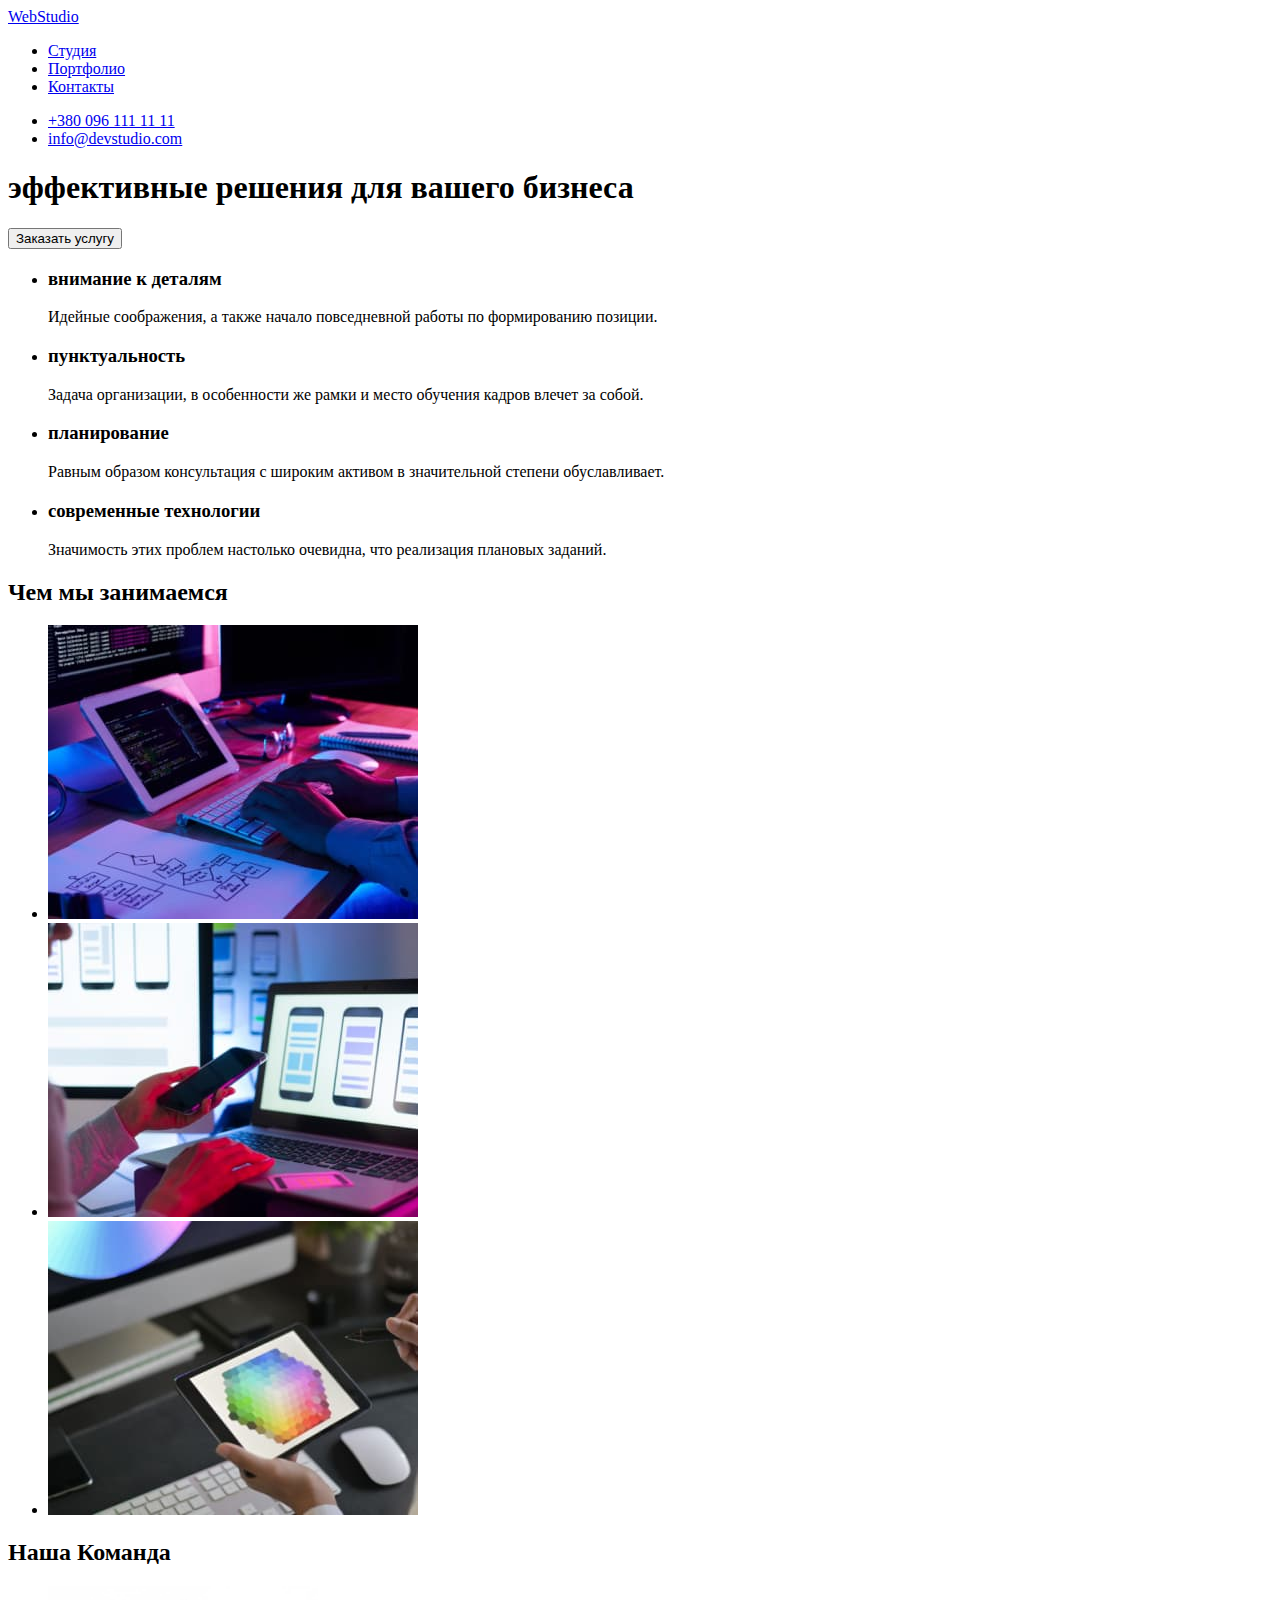
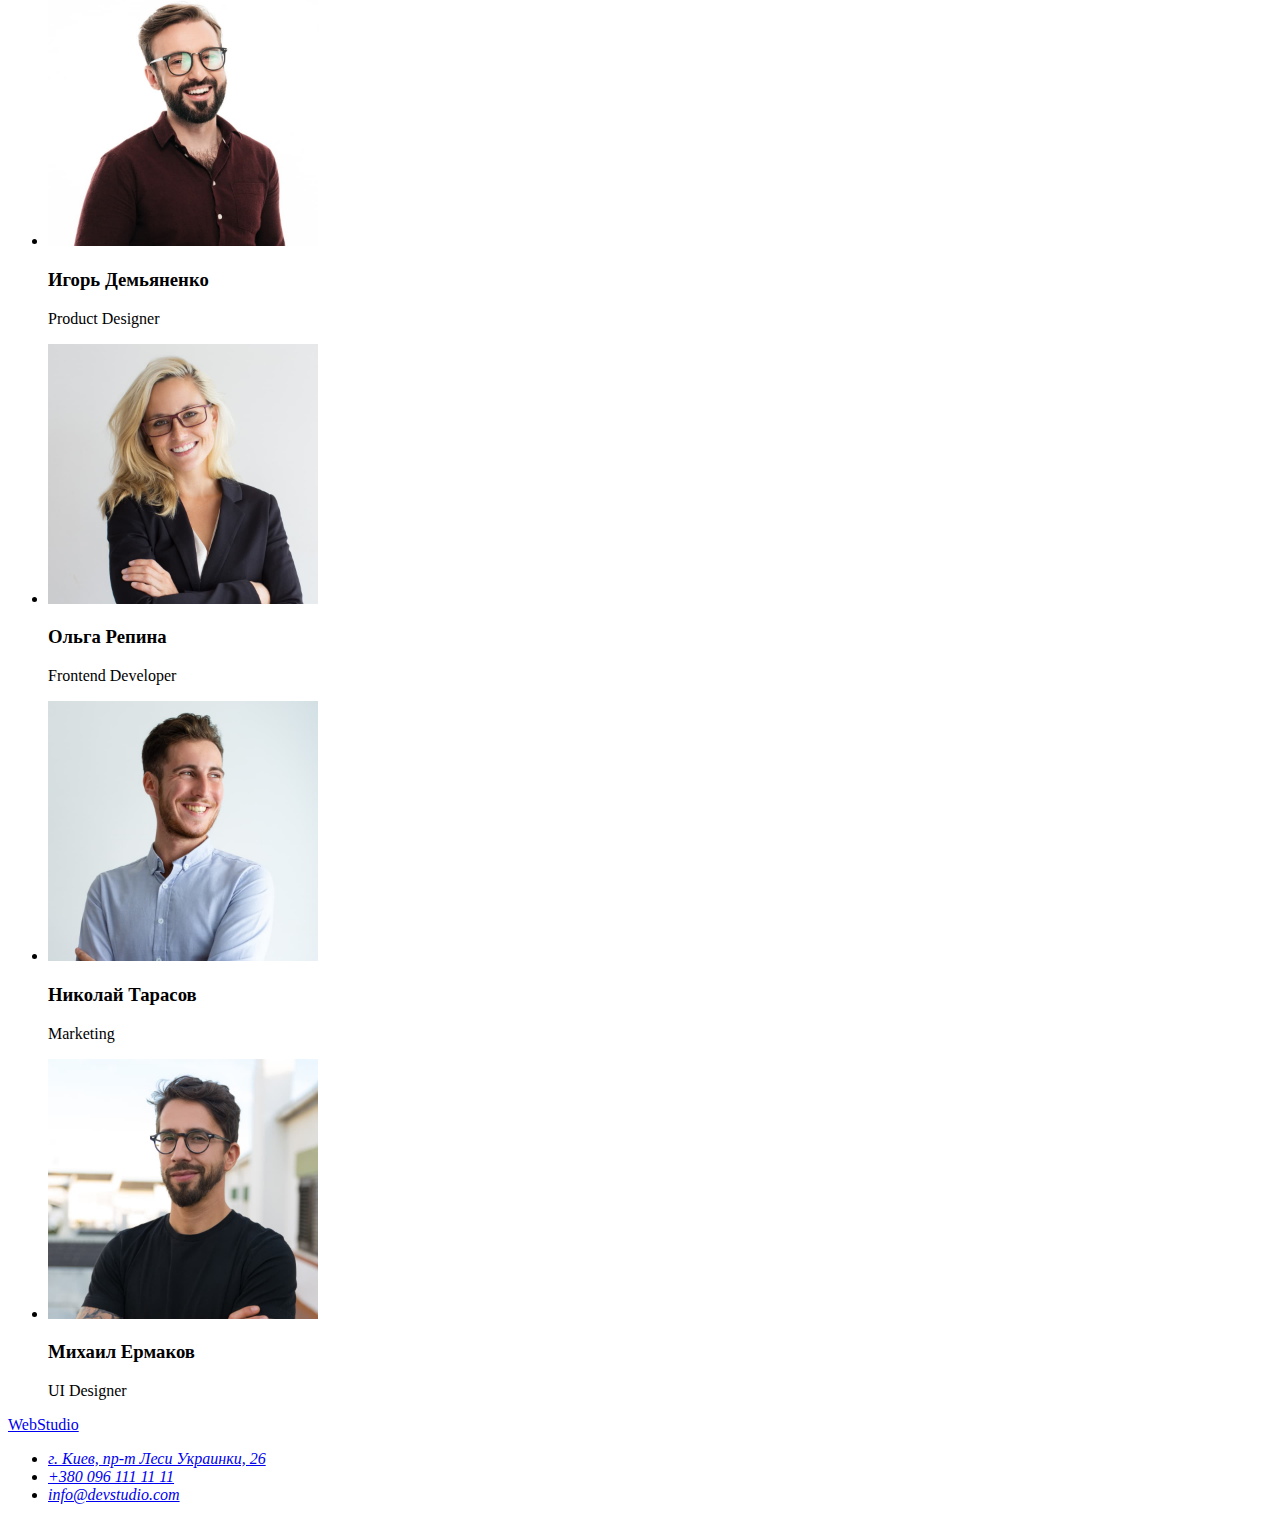
==== index.html @ de88833c "without css" ====
<!DOCTYPE html>
<html lang="en">
<head>
  <meta charset="UTF-8">
  <meta http-equiv="X-UA-Compatible" content="IE=edge">
  <meta name="viewport" content="width=device-width, initial-scale=1.0">
  <title>Студія</title>
</head>
<body>
  <header>
    <!--logo-->
    <nav>
    <a href="/">WebStudio</a>
      <ul>
        <li><a href="/">Студия</a></li>
        <li><a href="portfolio.html">Портфолио</a></li>
        <li><a href="/">Контакты</a></li>
      </ul>
    </nav>
    <!--telephone mail sec.-->
    <ul>
      <li>
        <a href="tel:+3800961111111">+380 096 111 11 11</a>
      </li>
      <li>
        <a href="mailto:info@devstudio.com">info@devstudio.com</a>
      </li>
    </ul>
  </header>
  <main>
    <!--big sec.-->
    <section>
      <h1>эффективные решения для вашего бизнеса</h1>
      <button type="button">Заказать услугу</button>
    </section>
    <!--articles about comp.-->
    <section>
      <ul>
        <li>
          <h3>внимание к деталям</h3>
          <p>Идейные соображения, а также начало повседневной работы по формированию позиции.</p>
        </li>
        <li>
          <h3>пунктуальность</h3>
          <p>Задача организации, в особенности же рамки и место обучения кадров влечет за собой.</p>
        </li>
        <li>
          <h3>планирование</h3>
          <p>Равным образом консультация с широким активом в значительной степени обуславливает.</p>
        </li>
        <li>
          <h3>современные технологии</h3>
          <p>Значимость этих проблем настолько очевидна, что реализация плановых заданий.</p>
        </li>
      </ul>
    </section>
    <!--images-->
    <section>
      <h2>Чем мы занимаемся</h2>
      <ul>
        <li><img src="images/box1.jpg" alt="Рабочее место" width="370px" height="294px"></li>
        <li><img src="images/box2.jpg" alt="Работа над дизайном" width="370px" height="294px"></li>
        <li><img src="images/box3.jpg" alt="Выбор цвета" width="370px" height="294px"></li>
      </ul>
    </section>
    <!--comand sec.-->
    <section>
      <h2>Наша Команда</h2>
      <ul>
        <li>
          <img src="images/img1.jpg" alt="Игорь Демьяненко" width="270px" height="260">
          <h3>Игорь Демьяненко</h3>
          <p>Product Designer</p>
        </li>
        <li>
          <img src="images/img2.jpg" alt="Ольга Репина" width="270px" height="260">
          <h3>Ольга Репина</h3>
          <p>Frontend Developer</p>
        </li>
        <li>
        <img src="images/img3.jpg" alt="Николай Тарасов" width="270px" height="260">
        <h3>Николай Тарасов</h3>
        <p>Marketing</p>
        </li>
        <li>
          <img src="images/img4.jpg" alt="Михаил Ермаков" width="270px" height="260">
          <h3>Михаил Ермаков</h3>
          <p>UI Designer</p>
        </li>
      </ul>
    </section>
  </main>
  <footer>
    <a href="/">WebStudio</a>
    <address>
    <ul>
      <li>
        <a href="https://www.google.com/maps/search/%D0%BC%D1%96%D1%81%D1%82%D0%BE+%D0%BA%D0%B8%D1%97%D0%B2+%D0%BF%D1%80%D0%BE%D1%81%D0%BF%D0%B5%D0%BA%D1%82+%D0%BB%D0%B5%D1%81%D1%96+%D1%83%D0%BA%D1%80%D0%B0%D1%97%D0%BD%D0%BA%D0%B8+%D0%B1%D1%83%D0%B4%D0%B8%D0%BD%D0%BE%D0%BA+26/@50.4267002,30.536354,17z/data=!3m1!4b1">г. Киев, пр-т Леси Украинки, 26</a>
      </li>
      <li>
        <a href="tel:+3800961111111">+380 096 111 11 11</a>
      </li>
      <li>
        <a href="mailto:info@devstudio.com">info@devstudio.com</a>
      </li>
    </ul>
    </address>
  </footer>
</body>
</html>
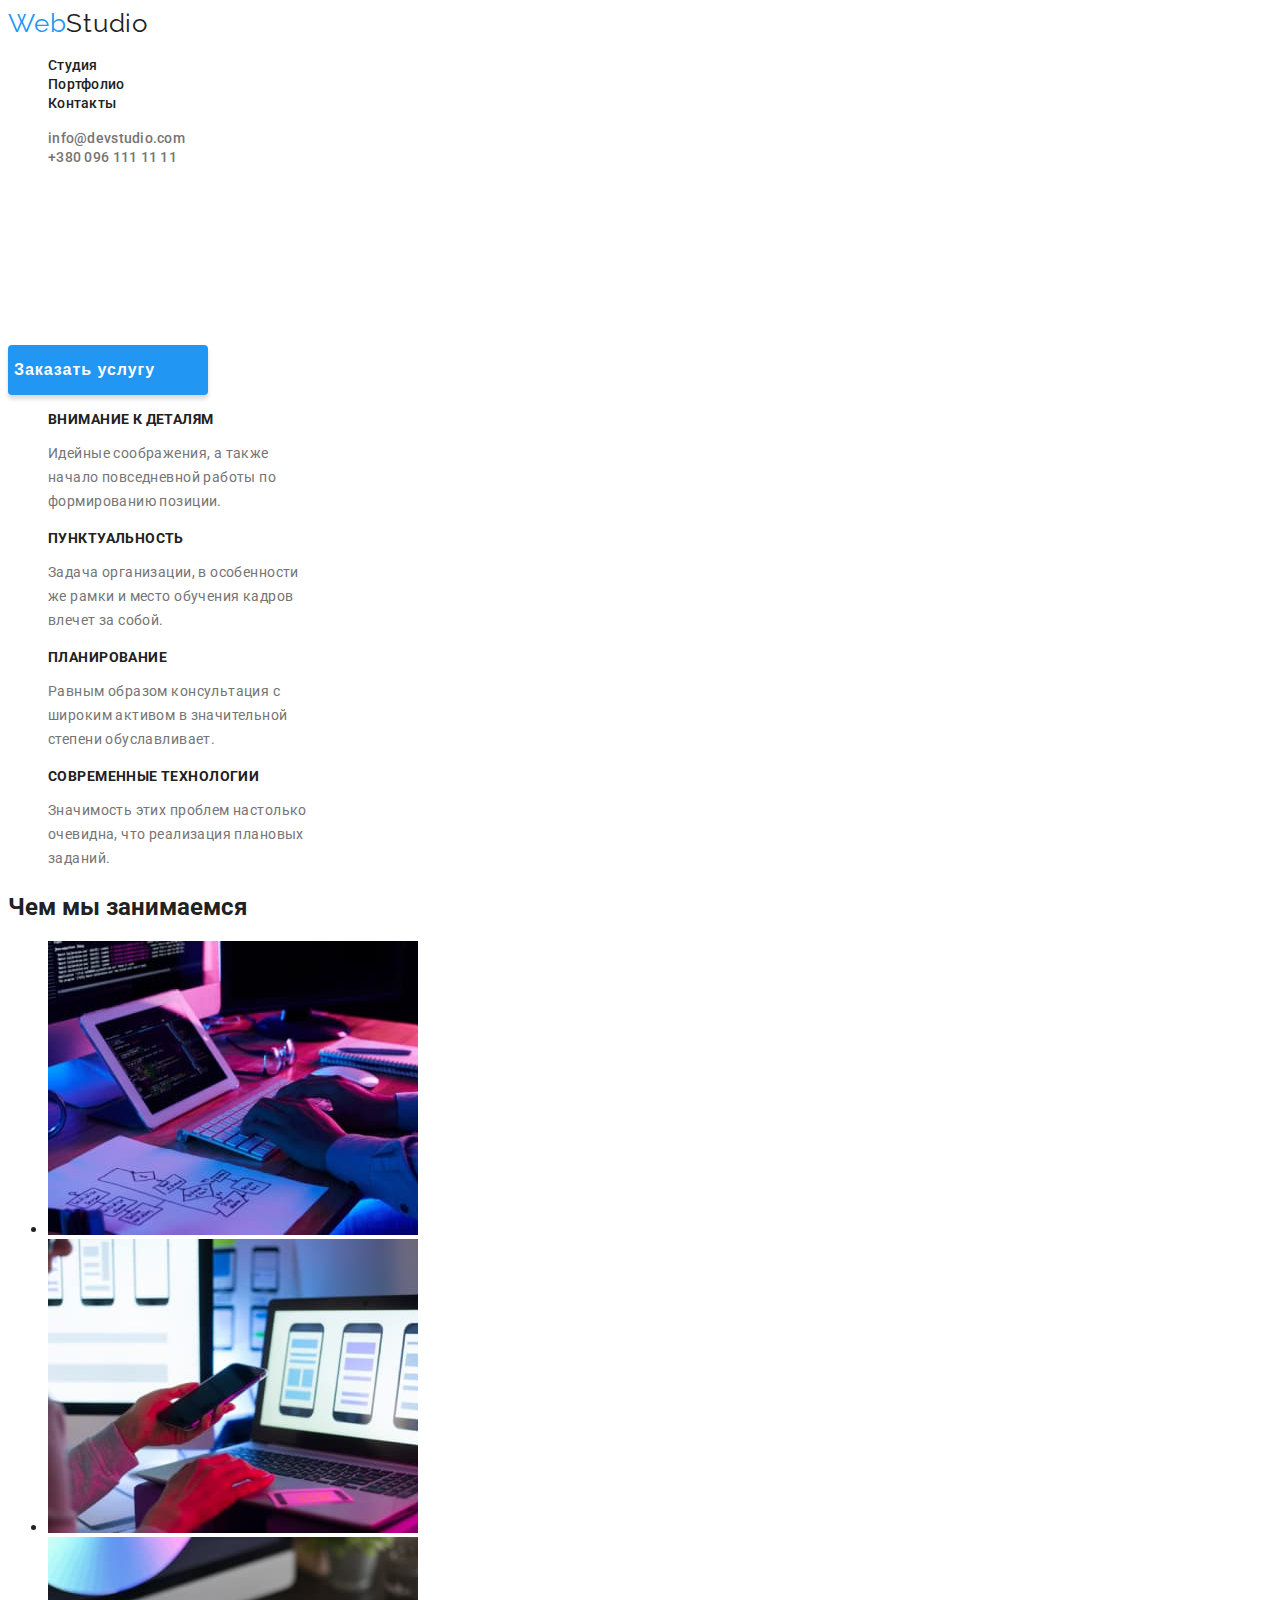
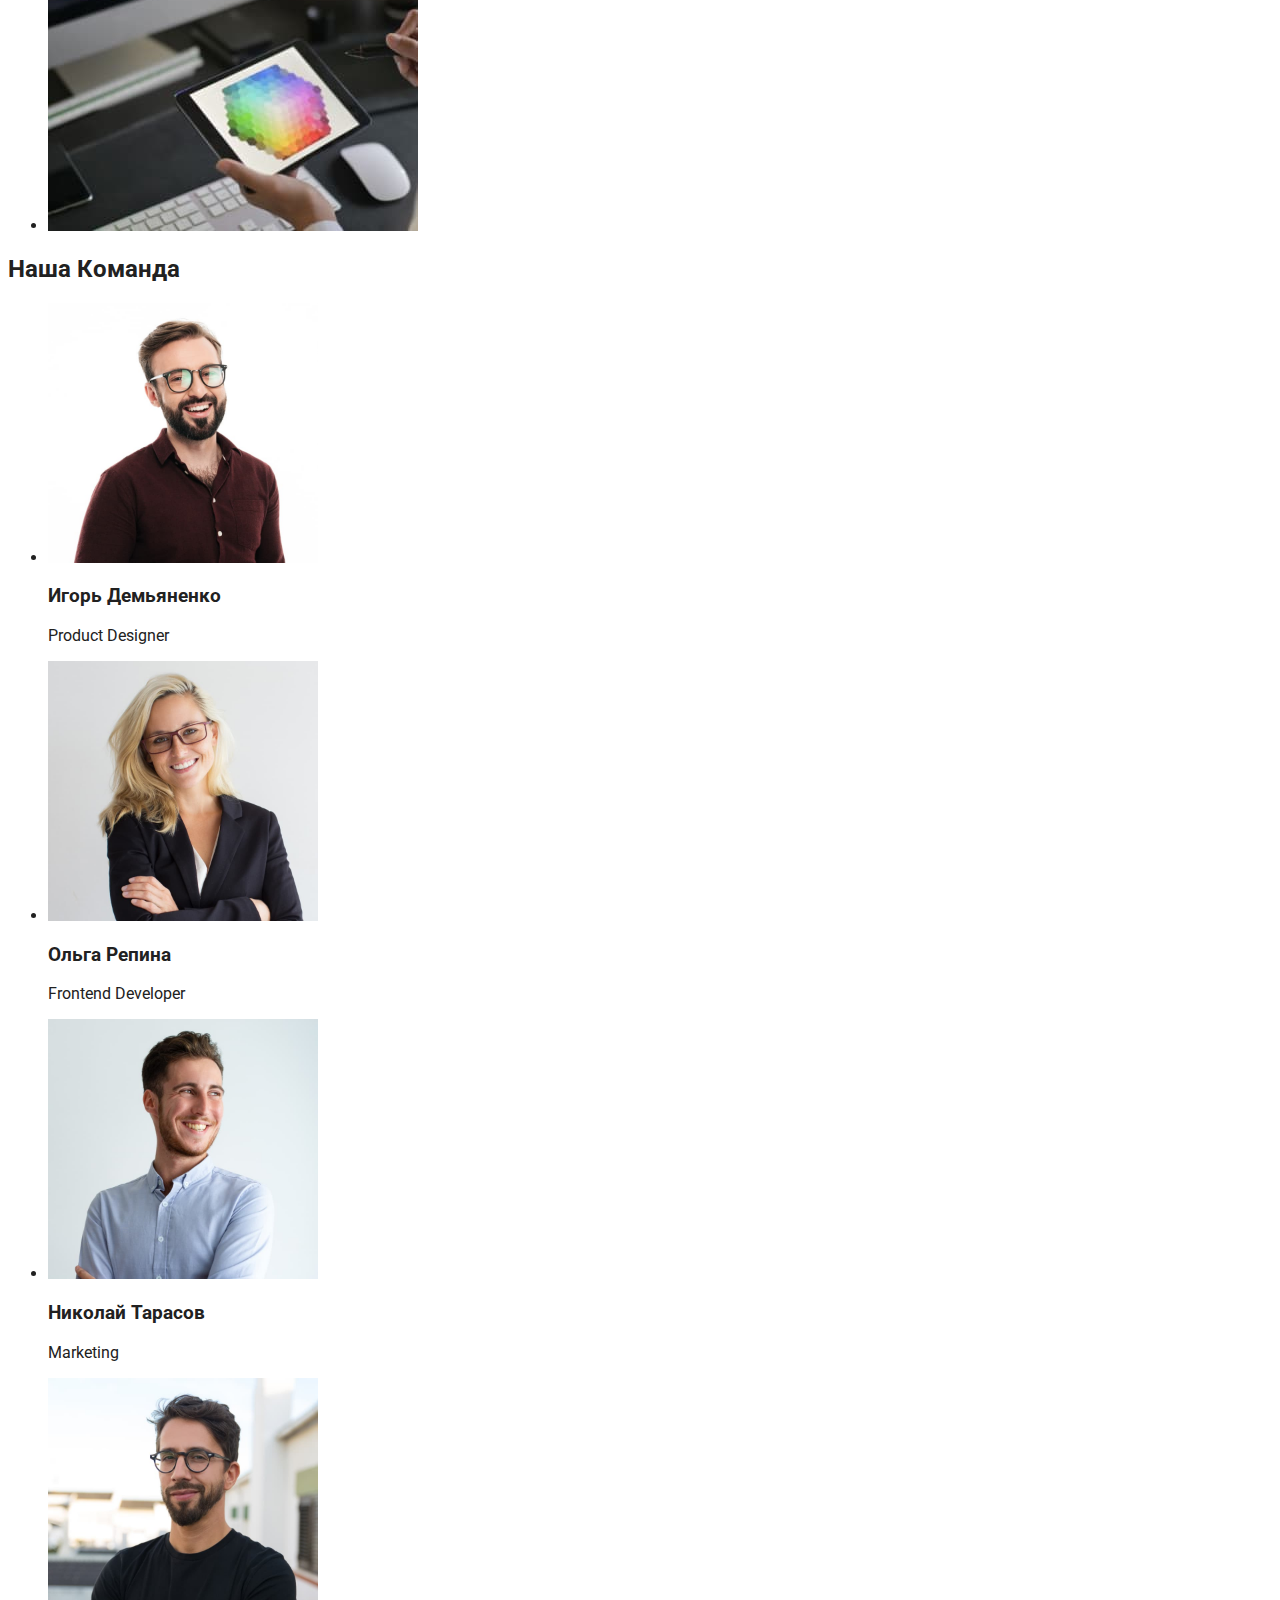
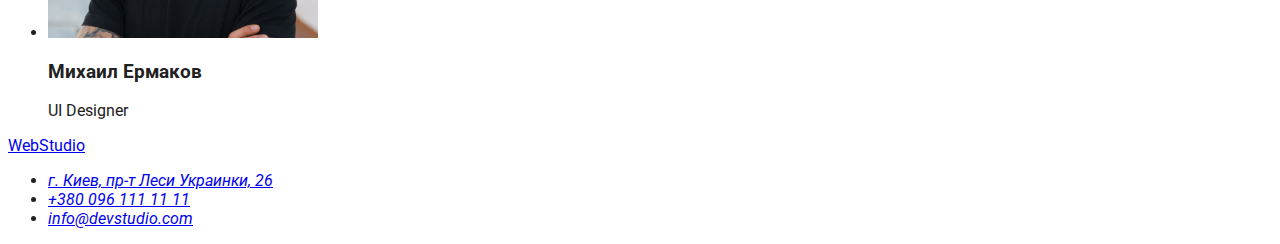
==== commit be76d4a6: "75%" ====
--- a/index.html
+++ b/index.html
@@ -5,37 +5,39 @@
   <meta http-equiv="X-UA-Compatible" content="IE=edge">
   <meta name="viewport" content="width=device-width, initial-scale=1.0">
   <title>Студія</title>
+  <link rel="stylesheet" href="css/styles.css">
+  <link href="https://fonts.googleapis.com/css2?family=Raleway:wght@700&family=Roboto:wght@400;500;700;900&display=swap" rel="stylesheet">
 </head>
 <body>
   <header>
     <!--logo-->
     <nav>
-    <a href="/">WebStudio</a>
-      <ul>
+    <a href="/" class="logo"><span class="blue">Web</span><span class="logo">Studio</span></a>
+      <ul class="dot-hide navigation">
         <li><a href="/">Студия</a></li>
         <li><a href="portfolio.html">Портфолио</a></li>
         <li><a href="/">Контакты</a></li>
       </ul>
     </nav>
     <!--telephone mail sec.-->
-    <ul>
+    <ul class="dot-hide navigation graylink">
+      <li>
+        <a href="mailto:info@devstudio.com">info@devstudio.com</a>
+      </li>
       <li>
         <a href="tel:+3800961111111">+380 096 111 11 11</a>
-      </li>
-      <li>
-        <a href="mailto:info@devstudio.com">info@devstudio.com</a>
       </li>
     </ul>
   </header>
   <main>
     <!--big sec.-->
     <section>
-      <h1>эффективные решения для вашего бизнеса</h1>
-      <button type="button">Заказать услугу</button>
+      <h1 class="main-statement white">эффективные решения для вашего бизнеса</h1>
+      <button type="button" class="button">Заказать услугу</button>
     </section>
     <!--articles about comp.-->
     <section>
-      <ul>
+      <ul class="dot-hide articles-header articles-paragraph">
         <li>
           <h3>внимание к деталям</h3>
           <p>Идейные соображения, а также начало повседневной работы по формированию позиции.</p>
--- a/css/styles.css
+++ b/css/styles.css
@@ -0,0 +1,101 @@
+body { 
+    font-family: 'Roboto', sans-serif;
+    color: #212121;
+}
+
+:root{
+    --brand-color-black: #212121;
+    --brand-color-blue: #2196F3;
+    --brand-color-gray: #757575;
+    --brand-color-white: #ffffff;
+
+}
+.logo {
+    font-family: 'Raleway';
+    font-size: 26px;
+    line-height: 31px;
+    letter-spacing: 0.03em;
+    text-decoration: none;
+    color: var(--brand-color-black);
+}
+
+.dot-hide > li {
+    list-style-type: none; 
+}
+
+.navigation a {
+    font-weight: 500;
+    font-size: 14px;
+    line-height: 16px;
+    letter-spacing: 0.02em;
+    text-decoration: none;
+    color: var(--brand-color-black);
+}
+
+.navigation a:hover,
+.navigation a:focus {
+color: var(--brand-color-blue);
+}
+
+.main-statement{
+    width: 696px;
+    height: 120px;
+    font-weight: 900;
+    font-size: 44px;
+    line-height: 60px;
+    text-align: center;
+    letter-spacing: 0.06em;
+    text-transform: uppercase;
+}
+
+.button{
+    width: 200px;
+    height: 50px;
+    left: 700px;
+    top: 430px;
+    font-weight: 700;
+    font-size: 16px;
+    line-height: 30px;
+    display: flex;
+    align-items: center;
+    text-align: center;
+    letter-spacing: 0.06em;
+    background: #2196F3;
+    color: var(--brand-color-white);
+    box-shadow: 0px 4px 4px rgba(0, 0, 0, 0.15);
+    border-radius: 4px;
+    border: 0px;
+}
+
+.articles-header h3{
+    width: 270px;
+    height: 16px;
+    font-weight: 700;
+    font-size: 14px;
+    line-height: 16px;
+    letter-spacing: 0.03em;
+    text-transform: uppercase;
+}
+
+.articles-paragraph p{
+    width: 270px;
+    height: 75px;
+    font-weight: 400;
+    font-size: 14px;
+    line-height: 24px;
+    letter-spacing: 0.03em;
+    color: var(--brand-color-gray);
+}
+
+.blue,
+.bluelink a{
+    color: var(--brand-color-blue);
+}
+.gray,
+.graylink a{
+    color: var(--brand-color-gray);
+}
+.white,
+.whitelink a{
+    color: var(--brand-color-white);
+}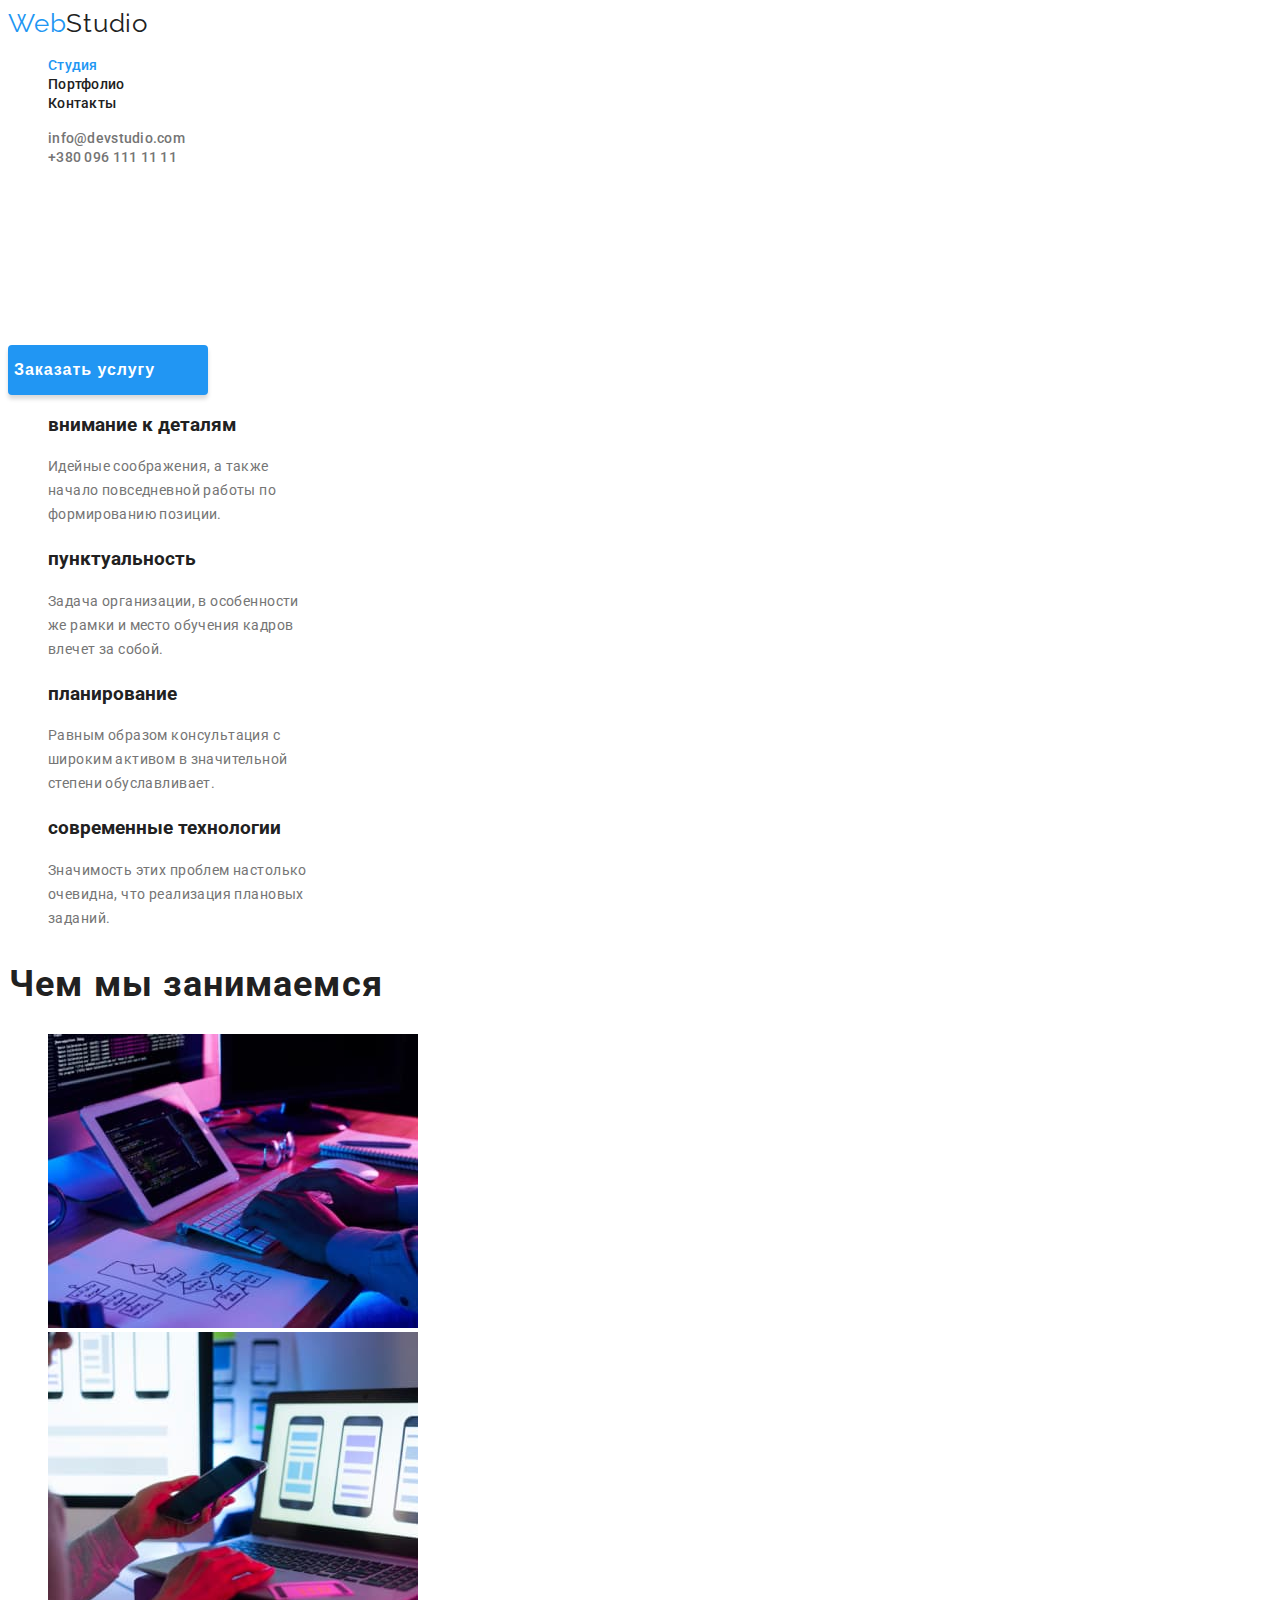
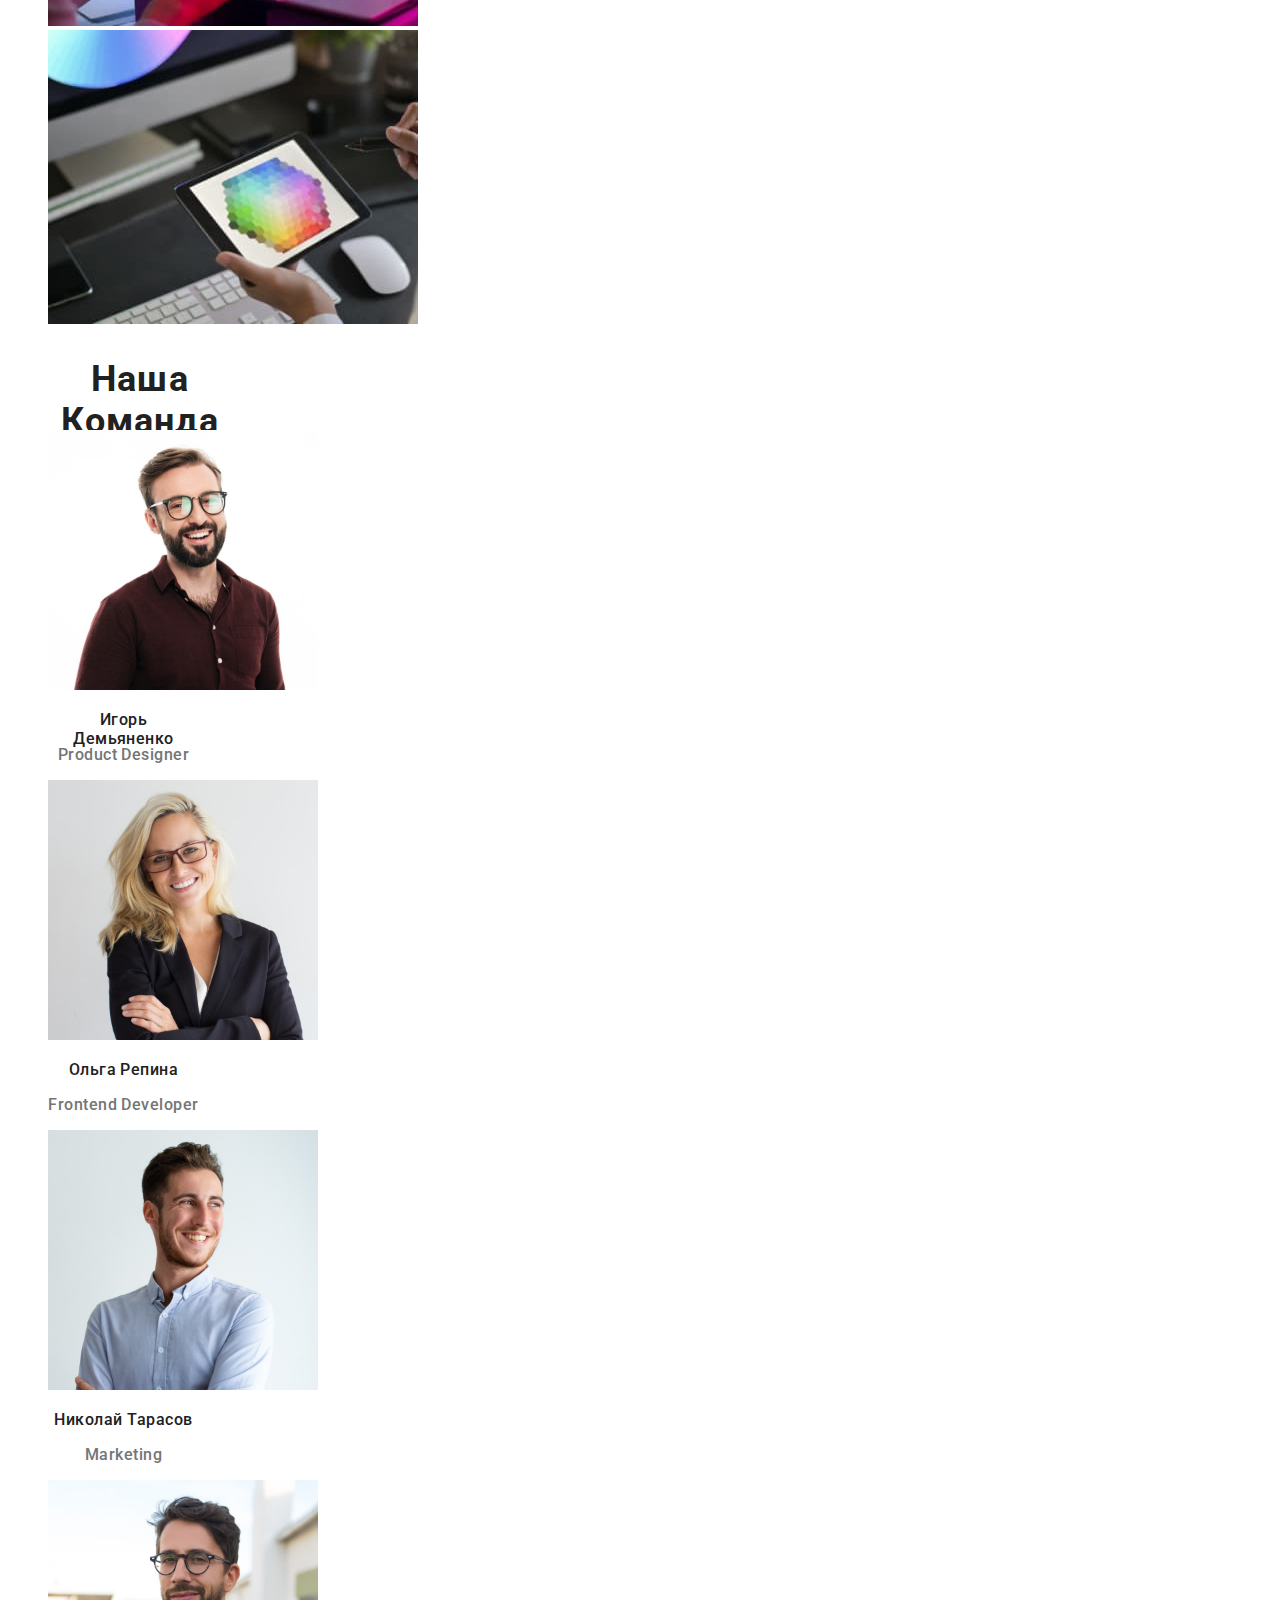
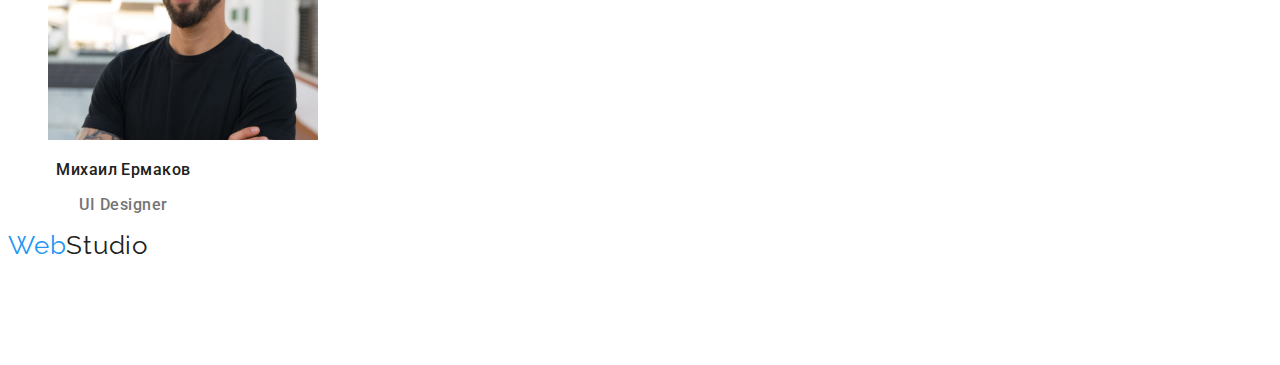
==== commit 7339e755: "." ====
--- a/index.html
+++ b/index.html
@@ -13,19 +13,19 @@
     <!--logo-->
     <nav>
     <a href="/" class="logo"><span class="blue">Web</span><span class="logo">Studio</span></a>
-      <ul class="dot-hide navigation">
-        <li><a href="/">Студия</a></li>
-        <li><a href="portfolio.html">Портфолио</a></li>
-        <li><a href="/">Контакты</a></li>
+      <ul class="dot-hide">
+        <li><a href="/" class="navigation blue">Студия</a></li>
+        <li><a href="portfolio.html" class="navigation">Портфолио</a></li>
+        <li><a href="/" class="navigation">Контакты</a></li>
       </ul>
     </nav>
     <!--telephone mail sec.-->
-    <ul class="dot-hide navigation graylink">
+    <ul class="dot-hide">
       <li>
-        <a href="mailto:info@devstudio.com">info@devstudio.com</a>
+        <a href="mailto:info@devstudio.com" class="navigation gray">info@devstudio.com</a>
       </li>
       <li>
-        <a href="tel:+3800961111111">+380 096 111 11 11</a>
+        <a href="tel:+3800961111111" class="navigation gray">+380 096 111 11 11</a>
       </li>
     </ul>
   </header>
@@ -33,7 +33,7 @@
     <!--big sec.-->
     <section>
       <h1 class="main-statement white">эффективные решения для вашего бизнеса</h1>
-      <button type="button" class="button">Заказать услугу</button>
+      <button type="button" class="large-button-text large-button">Заказать услугу</button>
     </section>
     <!--articles about comp.-->
     <section>
@@ -58,8 +58,8 @@
     </section>
     <!--images-->
     <section>
-      <h2>Чем мы занимаемся</h2>
-      <ul>
+      <h2 class="header2wwd">Чем мы занимаемся</h2>
+      <ul class="dot-hide">
         <li><img src="images/box1.jpg" alt="Рабочее место" width="370px" height="294px"></li>
         <li><img src="images/box2.jpg" alt="Работа над дизайном" width="370px" height="294px"></li>
         <li><img src="images/box3.jpg" alt="Выбор цвета" width="370px" height="294px"></li>
@@ -67,8 +67,8 @@
     </section>
     <!--comand sec.-->
     <section>
-      <h2>Наша Команда</h2>
-      <ul>
+      <h2 class="header2oc">Наша Команда</h2>
+      <ul class="dot-hide team-name job-position">
         <li>
           <img src="images/img1.jpg" alt="Игорь Демьяненко" width="270px" height="260">
           <h3>Игорь Демьяненко</h3>
@@ -93,17 +93,17 @@
     </section>
   </main>
   <footer>
-    <a href="/">WebStudio</a>
+    <a href="/" class="logo"><span class="blue">Web</span><span class="logo">Studio</span></a>
     <address>
-    <ul>
+    <ul class="dot-hide">
       <li>
-        <a href="https://www.google.com/maps/search/%D0%BC%D1%96%D1%81%D1%82%D0%BE+%D0%BA%D0%B8%D1%97%D0%B2+%D0%BF%D1%80%D0%BE%D1%81%D0%BF%D0%B5%D0%BA%D1%82+%D0%BB%D0%B5%D1%81%D1%96+%D1%83%D0%BA%D1%80%D0%B0%D1%97%D0%BD%D0%BA%D0%B8+%D0%B1%D1%83%D0%B4%D0%B8%D0%BD%D0%BE%D0%BA+26/@50.4267002,30.536354,17z/data=!3m1!4b1">г. Киев, пр-т Леси Украинки, 26</a>
+        <a href="https://www.google.com/maps/search/%D0%BC%D1%96%D1%81%D1%82%D0%BE+%D0%BA%D0%B8%D1%97%D0%B2+%D0%BF%D1%80%D0%BE%D1%81%D0%BF%D0%B5%D0%BA%D1%82+%D0%BB%D0%B5%D1%81%D1%96+%D1%83%D0%BA%D1%80%D0%B0%D1%97%D0%BD%D0%BA%D0%B8+%D0%B1%D1%83%D0%B4%D0%B8%D0%BD%D0%BE%D0%BA+26/@50.4267002,30.536354,17z/data=!3m1!4b1" class="footer-adress">г. Киев, пр-т Леси Украинки, 26</a>
       </li>
       <li>
-        <a href="tel:+3800961111111">+380 096 111 11 11</a>
+        <a href="tel:+3800961111111" class="footer-nav">+380 096 111 11 11</a>
       </li>
       <li>
-        <a href="mailto:info@devstudio.com">info@devstudio.com</a>
+        <a href="mailto:info@devstudio.com" class="footer-nav">info@devstudio.com</a>
       </li>
     </ul>
     </address>
--- a/css/styles.css
+++ b/css/styles.css
@@ -23,7 +23,7 @@
     list-style-type: none; 
 }
 
-.navigation a {
+.navigation {
     font-weight: 500;
     font-size: 14px;
     line-height: 16px;
@@ -32,8 +32,8 @@
     color: var(--brand-color-black);
 }
 
-.navigation a:hover,
-.navigation a:focus {
+.navigation:hover,
+.navigation:focus {
 color: var(--brand-color-blue);
 }
 
@@ -48,11 +48,7 @@
     text-transform: uppercase;
 }
 
-.button{
-    width: 200px;
-    height: 50px;
-    left: 700px;
-    top: 430px;
+.large-button-text {
     font-weight: 700;
     font-size: 16px;
     line-height: 30px;
@@ -60,13 +56,40 @@
     align-items: center;
     text-align: center;
     letter-spacing: 0.06em;
-    background: #2196F3;
-    color: var(--brand-color-white);
+    color: var(--brand-color-white);
+}
+.large-button {
+    background-color: var(--brand-color-blue);
     box-shadow: 0px 4px 4px rgba(0, 0, 0, 0.15);
     border-radius: 4px;
+    border: 0px; 
+    width: 200px;
+    height: 50px;
+}
+
+.small-button-text button{
+    font-weight: 500;
+    font-size: 16px;
+    line-height: 26px;
+    text-align: center;
+    letter-spacing: 0.03em;
+}
+.small-button-text button:hover,
+.small-button-text button:focus {
+    color: var(--brand-color-white);
+}
+.small-button button{
+    background-color: var(--brand-color-white);
+    box-shadow: 0px 3px 1px rgba(0, 0, 0, 0.1), 0px 1px 2px rgba(0, 0, 0, 0.08), 0px 2px 2px rgba(0, 0, 0, 0.12);
+    border-radius: 4px;
     border: 0px;
-}
-
+    }
+.small-button button:hover,
+.small-button button:hover{
+    background-color: var(--brand-color-blue);
+}
+
+}
 .articles-header h3{
     width: 270px;
     height: 16px;
@@ -86,16 +109,92 @@
     letter-spacing: 0.03em;
     color: var(--brand-color-gray);
 }
-
-.blue,
-.bluelink a{
+.product-header h3 {
+    width: 322px;
+    height: 36px;
+    font-weight: 700;
+    font-size: 18px;
+    line-height: 36px;
+    letter-spacing: 0.06em;
+}
+.product-parafraph p{
+    width: 322px;
+    height: 30px;
+    font-weight: 400;
+    font-size: 16px;
+    line-height: 30px;
+    letter-spacing: 0.03em;
+    color: var(--brand-color-gray);
+}
+
+.header2wwd {
+    width: 376px;
+    height: 42px;
+    font-weight: 700;
+    font-size: 36px;
+    line-height: 42px;
+    text-align: center;
+    letter-spacing: 0.03em;
+}
+
+.header2oc {
+    width: 264px;
+    height: 42px;
+    font-weight: 700;
+    font-size: 36px;
+    line-height: 42px;
+    text-align: center;
+    letter-spacing: 0.03em;
+}
+
+.team-name h3{
+    width: 151px;
+    height: 19px;
+    font-weight: 500;
+    font-size: 16px;
+    line-height: 19px;
+    text-align: center;
+    letter-spacing: 0.03em;
+}
+
+.job-position p{
+    width: 151px;
+    height: 19px;
+    font-weight: 500;
+    font-size: 16px;
+    line-height: 19px;
+    text-align: center;
+    letter-spacing: 0.03em;
+    color: var(--brand-color-gray);
+}
+
+.footer-nav{
+    width: 231px;
+    height: 21px;
+    font-weight: 400;
+    font-size: 14px;
+    line-height: 24px;
+    letter-spacing: 0.03em;
+    color: rgba(255, 255, 255, 0.6);
+    text-decoration: none;
+}
+
+.footer-adress {
+    width: 231px;
+    height: 21px;
+    font-weight: 400;
+    font-size: 14px;
+    line-height: 24px;
+    letter-spacing: 0.03em;
+    color: var(--brand-color-white);
+    text-decoration: none;
+}
+.blue{
     color: var(--brand-color-blue);
 }
-.gray,
-.graylink a{
-    color: var(--brand-color-gray);
-}
-.white,
-.whitelink a{
+.gray{
+    color: var(--brand-color-gray);
+}
+.white{
     color: var(--brand-color-white);
 }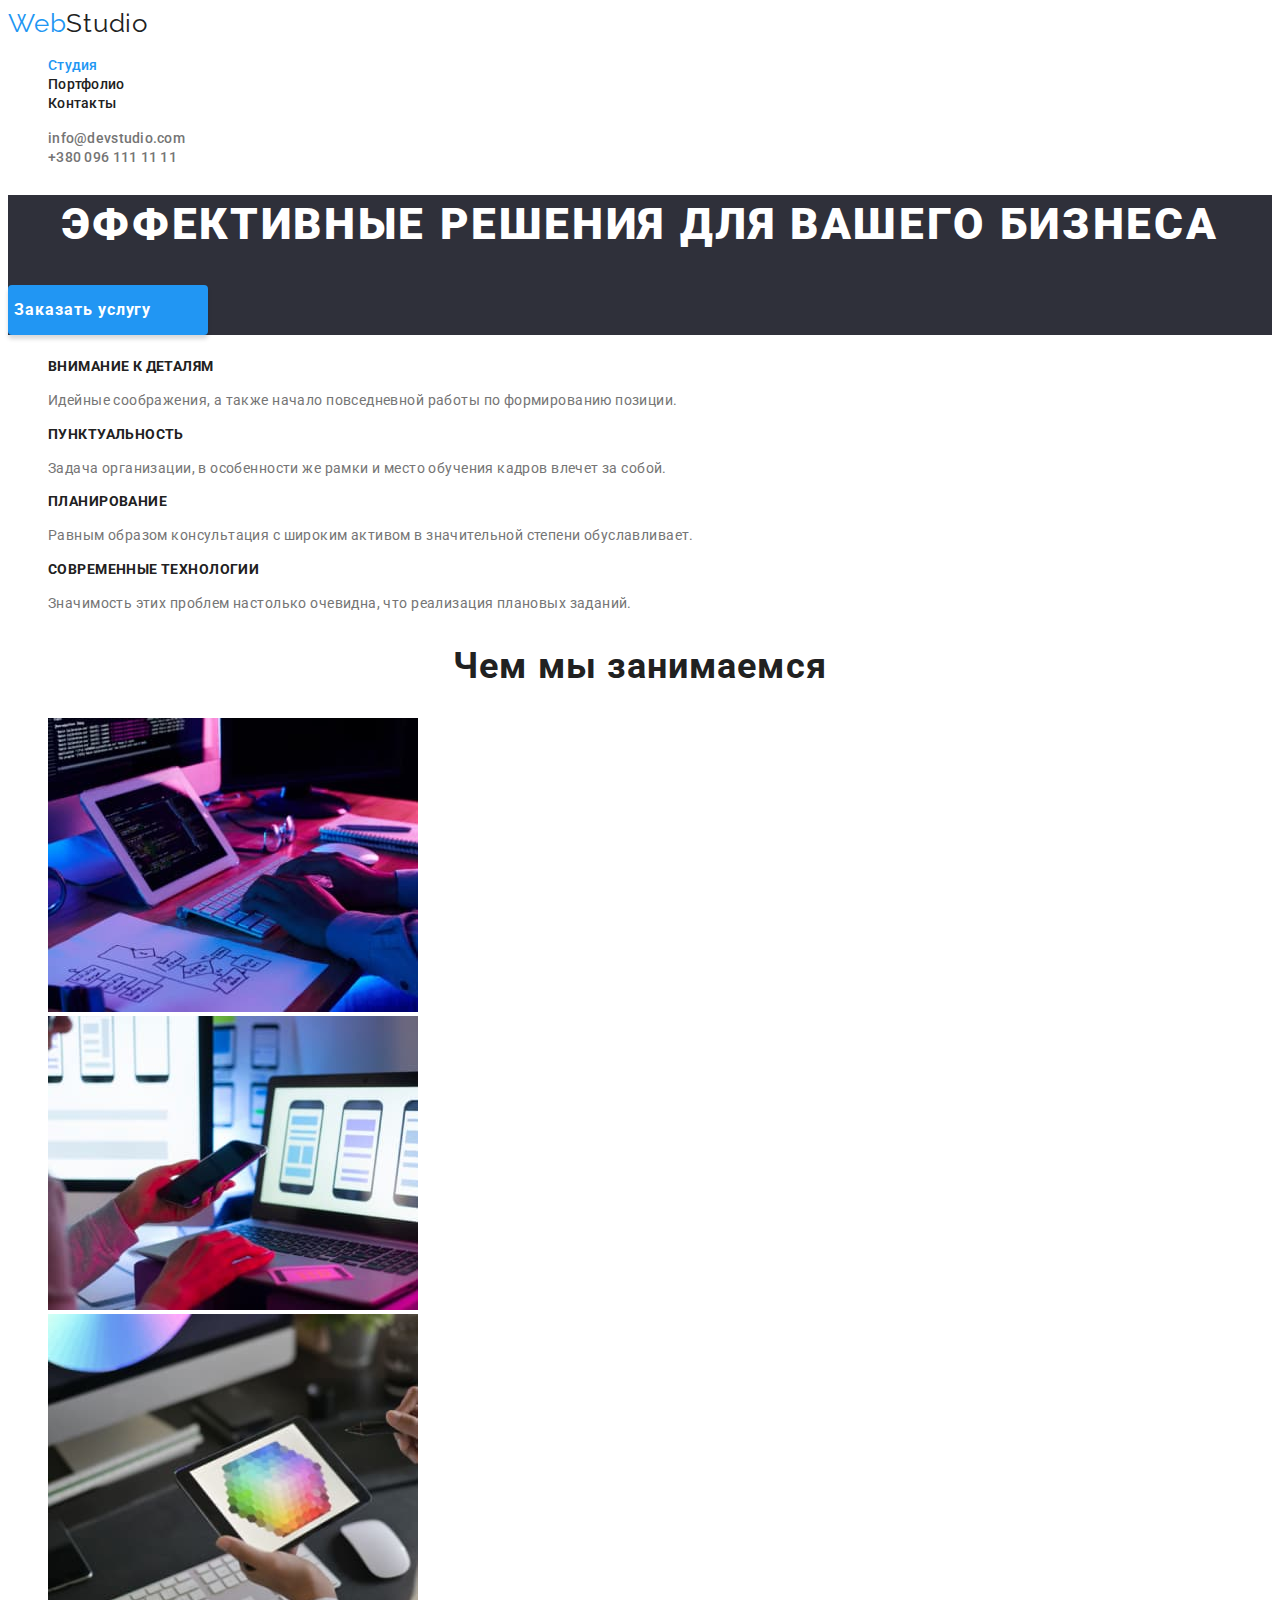
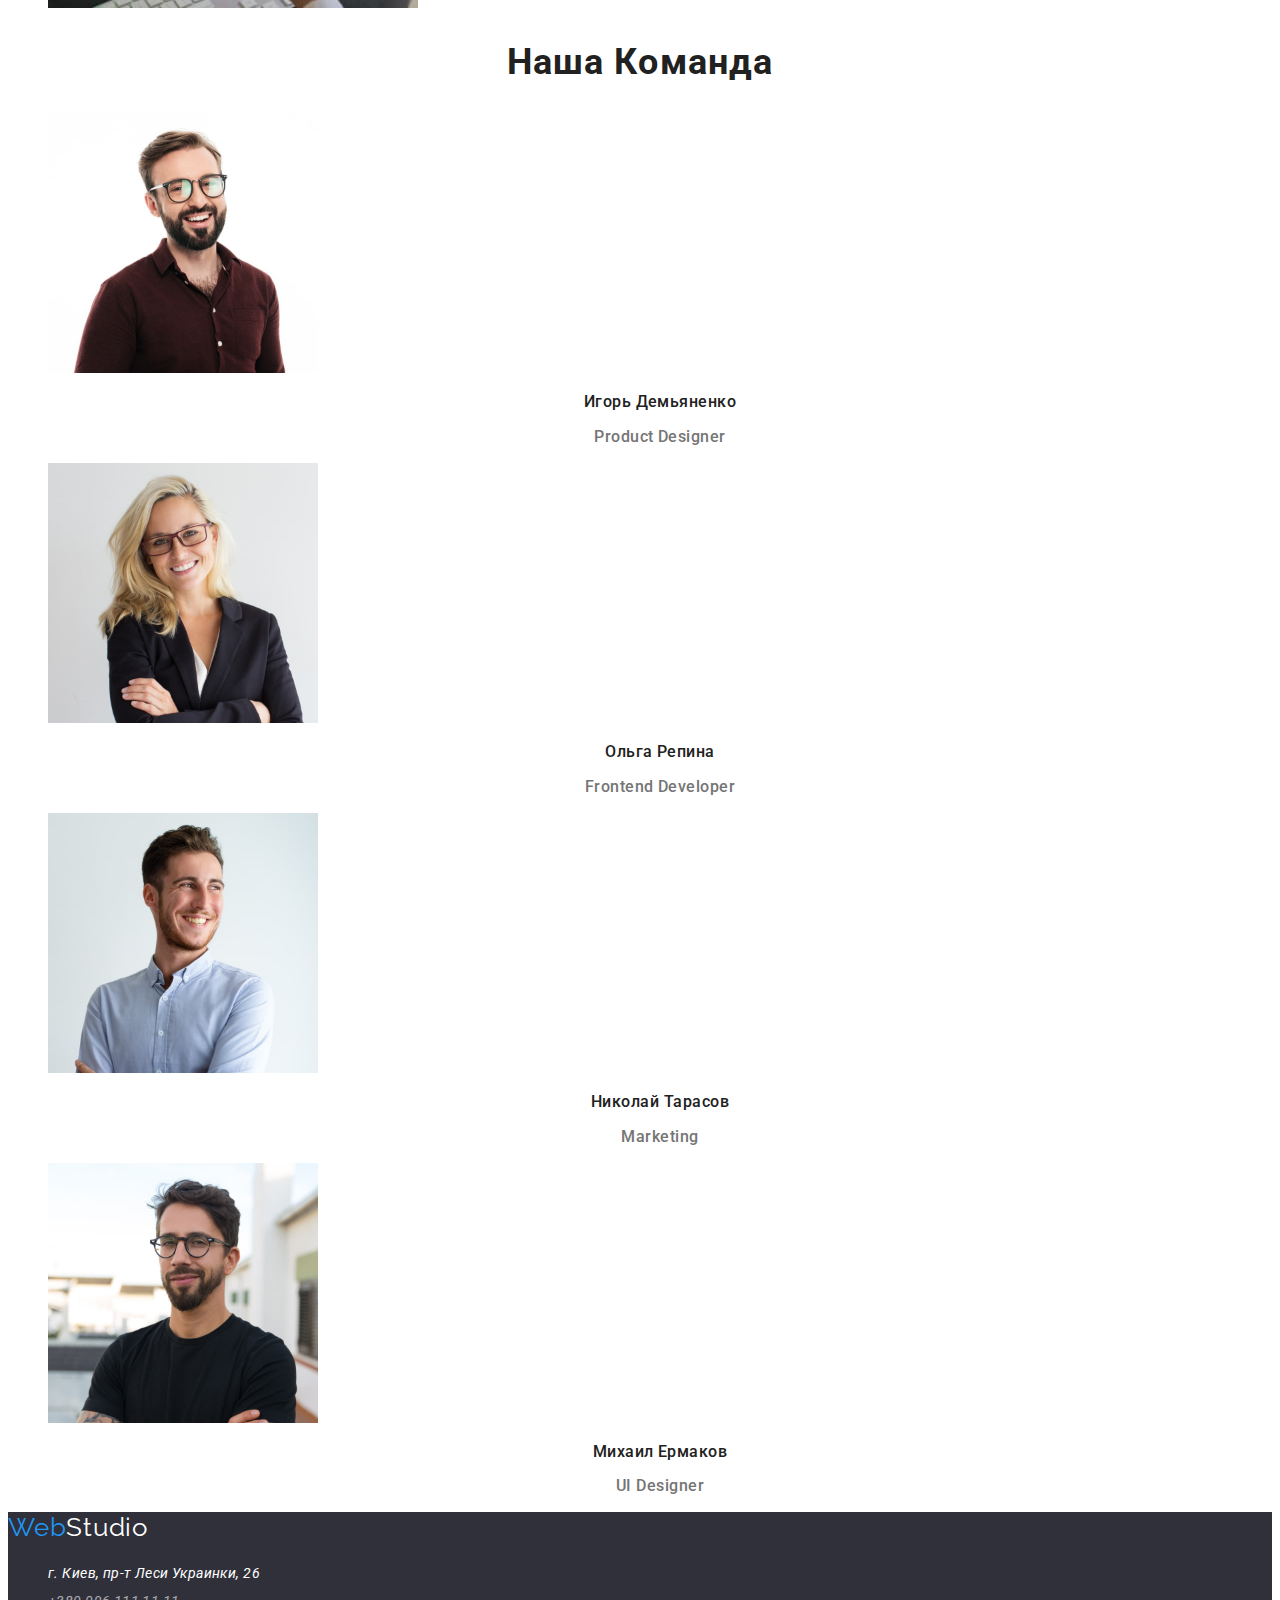
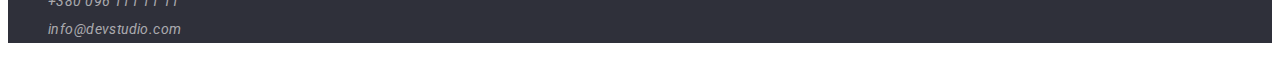
==== commit ffa80da7: "." ====
--- a/index.html
+++ b/index.html
@@ -5,16 +5,16 @@
   <meta http-equiv="X-UA-Compatible" content="IE=edge">
   <meta name="viewport" content="width=device-width, initial-scale=1.0">
   <title>Студія</title>
+  <link href="https://fonts.googleapis.com/css2?family=Raleway:wght@700&family=Roboto:wght@400;500;700;900&display=swap" rel="stylesheet">
   <link rel="stylesheet" href="css/styles.css">
-  <link href="https://fonts.googleapis.com/css2?family=Raleway:wght@700&family=Roboto:wght@400;500;700;900&display=swap" rel="stylesheet">
 </head>
 <body>
   <header>
     <!--logo-->
     <nav>
-    <a href="/" class="logo"><span class="blue">Web</span><span class="logo">Studio</span></a>
+    <a href="index.html" class="logo"><span class="blue">Web</span><span class="logo">Studio</span></a>
       <ul class="dot-hide">
-        <li><a href="/" class="navigation blue">Студия</a></li>
+        <li><a href="index.html" class="navigation blue">Студия</a></li>
         <li><a href="portfolio.html" class="navigation">Портфолио</a></li>
         <li><a href="/" class="navigation">Контакты</a></li>
       </ul>
@@ -31,30 +31,32 @@
   </header>
   <main>
     <!--big sec.-->
-    <section>
+    <section class="backgroundblk">
       <h1 class="main-statement white">эффективные решения для вашего бизнеса</h1>
       <button type="button" class="large-button-text large-button">Заказать услугу</button>
     </section>
     <!--articles about comp.-->
     <section>
-      <ul class="dot-hide articles-header articles-paragraph">
-        <li>
-          <h3>внимание к деталям</h3>
-          <p>Идейные соображения, а также начало повседневной работы по формированию позиции.</p>
-        </li>
-        <li>
-          <h3>пунктуальность</h3>
-          <p>Задача организации, в особенности же рамки и место обучения кадров влечет за собой.</p>
-        </li>
-        <li>
-          <h3>планирование</h3>
-          <p>Равным образом консультация с широким активом в значительной степени обуславливает.</p>
-        </li>
-        <li>
-          <h3>современные технологии</h3>
-          <p>Значимость этих проблем настолько очевидна, что реализация плановых заданий.</p>
-        </li>
-      </ul>
+      <h2>
+        <ul class="dot-hide articles-header articles-paragraph">
+          <li>
+            <h3>внимание к деталям</h3>
+            <p>Идейные соображения, а также начало повседневной работы по формированию позиции.</p>
+          </li>
+          <li>
+            <h3>пунктуальность</h3>
+            <p>Задача организации, в особенности же рамки и место обучения кадров влечет за собой.</p>
+          </li>
+          <li>
+            <h3>планирование</h3>
+            <p>Равным образом консультация с широким активом в значительной степени обуславливает.</p>
+          </li>
+          <li>
+            <h3>современные технологии</h3>
+            <p>Значимость этих проблем настолько очевидна, что реализация плановых заданий.</p>
+          </li>
+        </ul>
+      </h2>
     </section>
     <!--images-->
     <section>
@@ -92,8 +94,8 @@
       </ul>
     </section>
   </main>
-  <footer>
-    <a href="/" class="logo"><span class="blue">Web</span><span class="logo">Studio</span></a>
+  <footer class="backgroundblk">
+    <a href="index.html" class="logo"><span class="blue">Web</span><span class="logo white">Studio</span></a>
     <address>
     <ul class="dot-hide">
       <li>
--- a/css/styles.css
+++ b/css/styles.css
@@ -1,19 +1,20 @@
-body { 
-    font-family: 'Roboto', sans-serif;
-    color: #212121;
-}
-
 :root{
     --brand-color-black: #212121;
     --brand-color-blue: #2196F3;
     --brand-color-gray: #757575;
     --brand-color-white: #ffffff;
+    --background-color: #2F303A;
+}
 
+body { 
+    font-family: 'Roboto', sans-serif;
+    color: var(--brand-color-black)
 }
+
 .logo {
     font-family: 'Raleway';
     font-size: 26px;
-    line-height: 31px;
+    line-height: 1.19;
     letter-spacing: 0.03em;
     text-decoration: none;
     color: var(--brand-color-black);
@@ -26,7 +27,7 @@
 .navigation {
     font-weight: 500;
     font-size: 14px;
-    line-height: 16px;
+    line-height: 1.14;
     letter-spacing: 0.02em;
     text-decoration: none;
     color: var(--brand-color-black);
@@ -38,20 +39,19 @@
 }
 
 .main-statement{
-    width: 696px;
-    height: 120px;
     font-weight: 900;
     font-size: 44px;
-    line-height: 60px;
+    line-height: 1.36;
     text-align: center;
     letter-spacing: 0.06em;
     text-transform: uppercase;
 }
 
 .large-button-text {
+    font-family: 'roboto', sans-serif;
     font-weight: 700;
     font-size: 16px;
-    line-height: 30px;
+    line-height: 1.87;
     display: flex;
     align-items: center;
     text-align: center;
@@ -68,9 +68,10 @@
 }
 
 .small-button-text button{
+    font-family: 'roboto', sans-serif;
     font-weight: 500;
     font-size: 16px;
-    line-height: 26px;
+    line-height: 1.62;
     text-align: center;
     letter-spacing: 0.03em;
 }
@@ -84,111 +85,95 @@
     border-radius: 4px;
     border: 0px;
     }
+
 .small-button button:hover,
 .small-button button:hover{
     background-color: var(--brand-color-blue);
 }
 
-}
 .articles-header h3{
-    width: 270px;
-    height: 16px;
     font-weight: 700;
     font-size: 14px;
-    line-height: 16px;
+    line-height: 1.14;
     letter-spacing: 0.03em;
     text-transform: uppercase;
 }
 
 .articles-paragraph p{
-    width: 270px;
-    height: 75px;
     font-weight: 400;
     font-size: 14px;
-    line-height: 24px;
+    line-height: 1.71;
     letter-spacing: 0.03em;
     color: var(--brand-color-gray);
 }
-.product-header h3 {
-    width: 322px;
-    height: 36px;
+.product-header h2 {
     font-weight: 700;
     font-size: 18px;
-    line-height: 36px;
+    line-height: 2;
     letter-spacing: 0.06em;
 }
 .product-parafraph p{
-    width: 322px;
-    height: 30px;
     font-weight: 400;
     font-size: 16px;
-    line-height: 30px;
+    line-height: 1.87;
     letter-spacing: 0.03em;
     color: var(--brand-color-gray);
 }
 
 .header2wwd {
-    width: 376px;
-    height: 42px;
     font-weight: 700;
     font-size: 36px;
-    line-height: 42px;
+    line-height: 1.16;
     text-align: center;
     letter-spacing: 0.03em;
 }
 
 .header2oc {
-    width: 264px;
-    height: 42px;
     font-weight: 700;
     font-size: 36px;
-    line-height: 42px;
+    line-height: 1.16;
     text-align: center;
     letter-spacing: 0.03em;
 }
 
 .team-name h3{
-    width: 151px;
-    height: 19px;
     font-weight: 500;
     font-size: 16px;
-    line-height: 19px;
+    line-height: 1.18;
     text-align: center;
     letter-spacing: 0.03em;
 }
 
 .job-position p{
-    width: 151px;
-    height: 19px;
     font-weight: 500;
     font-size: 16px;
-    line-height: 19px;
+    line-height: 1.18;
     text-align: center;
     letter-spacing: 0.03em;
     color: var(--brand-color-gray);
 }
 
 .footer-nav{
-    width: 231px;
-    height: 21px;
     font-weight: 400;
     font-size: 14px;
-    line-height: 24px;
+    line-height: 2;
     letter-spacing: 0.03em;
     color: rgba(255, 255, 255, 0.6);
     text-decoration: none;
 }
 
 .footer-adress {
-    width: 231px;
-    height: 21px;
     font-weight: 400;
     font-size: 14px;
-    line-height: 24px;
+    line-height: 2;
     letter-spacing: 0.03em;
     color: var(--brand-color-white);
     text-decoration: none;
 }
+.backgroundblk{
+background-color: var(--background-color);
+}
+
 .blue{
     color: var(--brand-color-blue);
 }
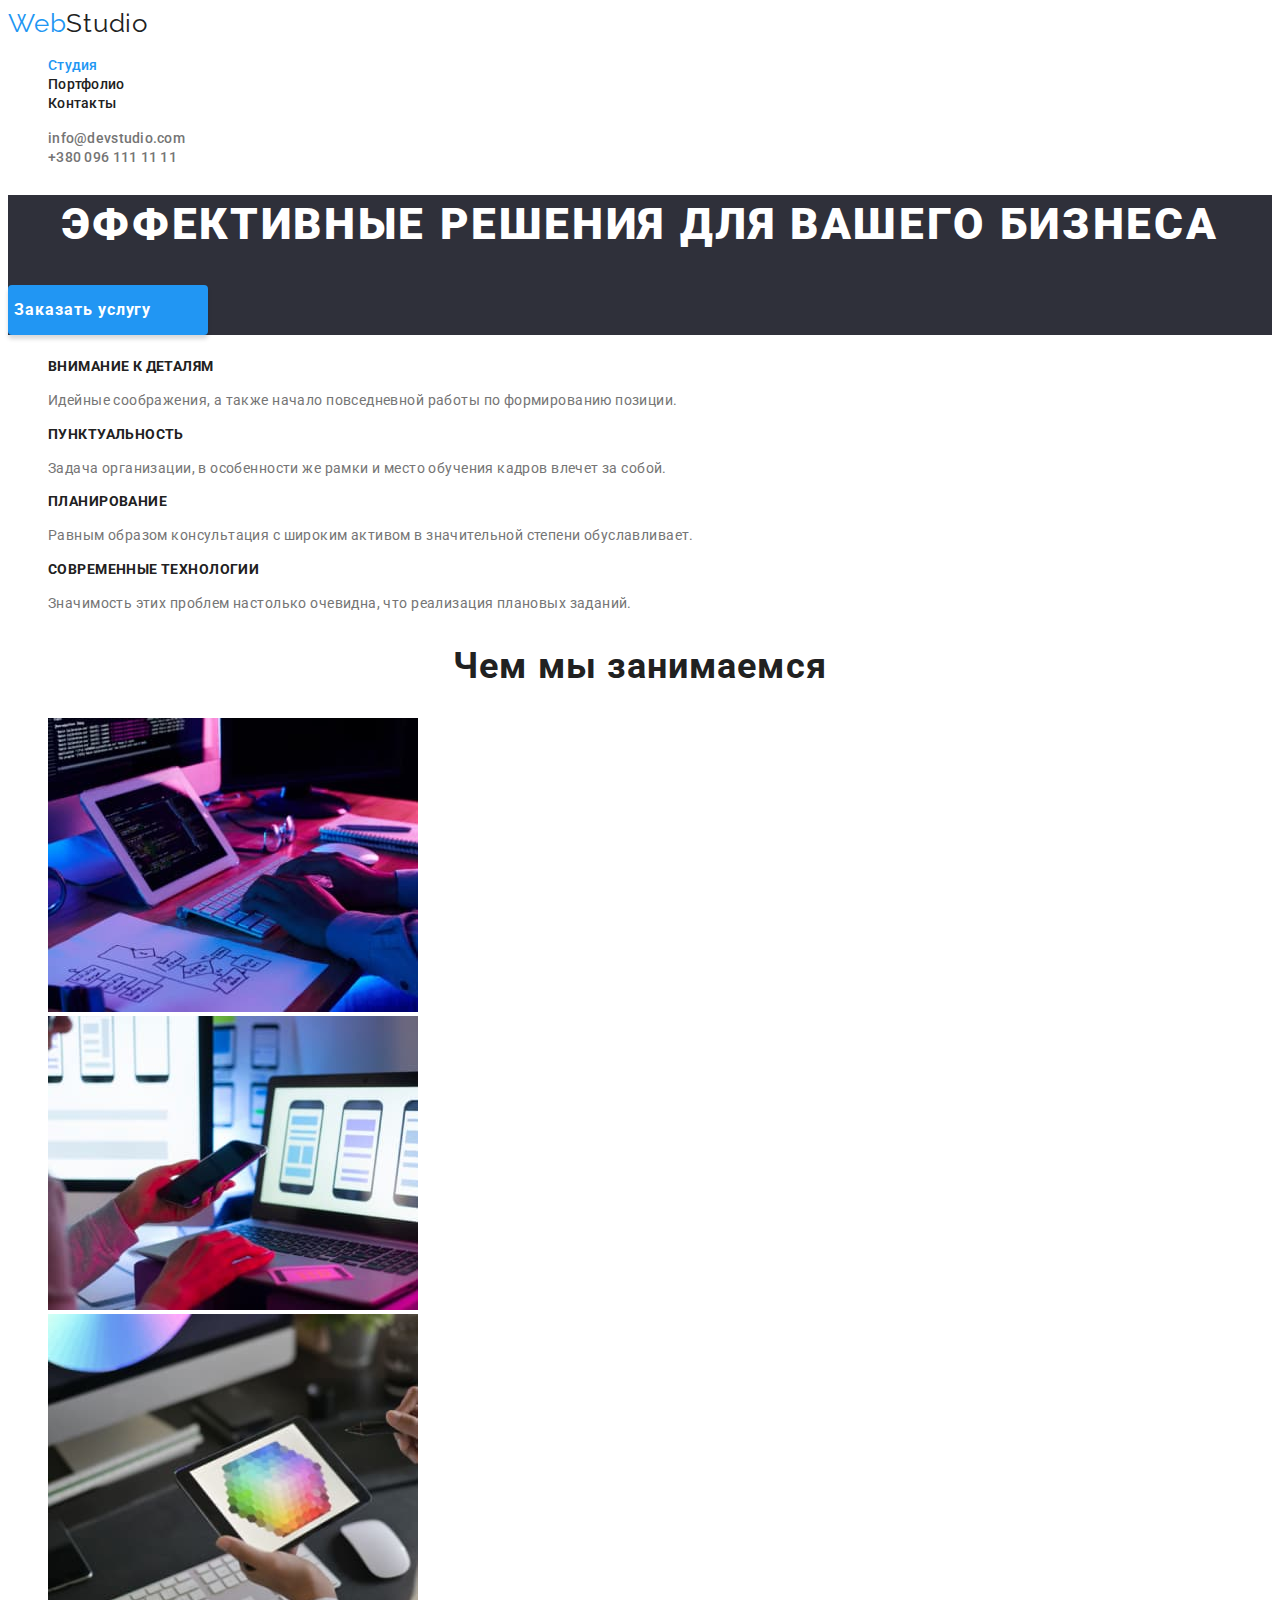
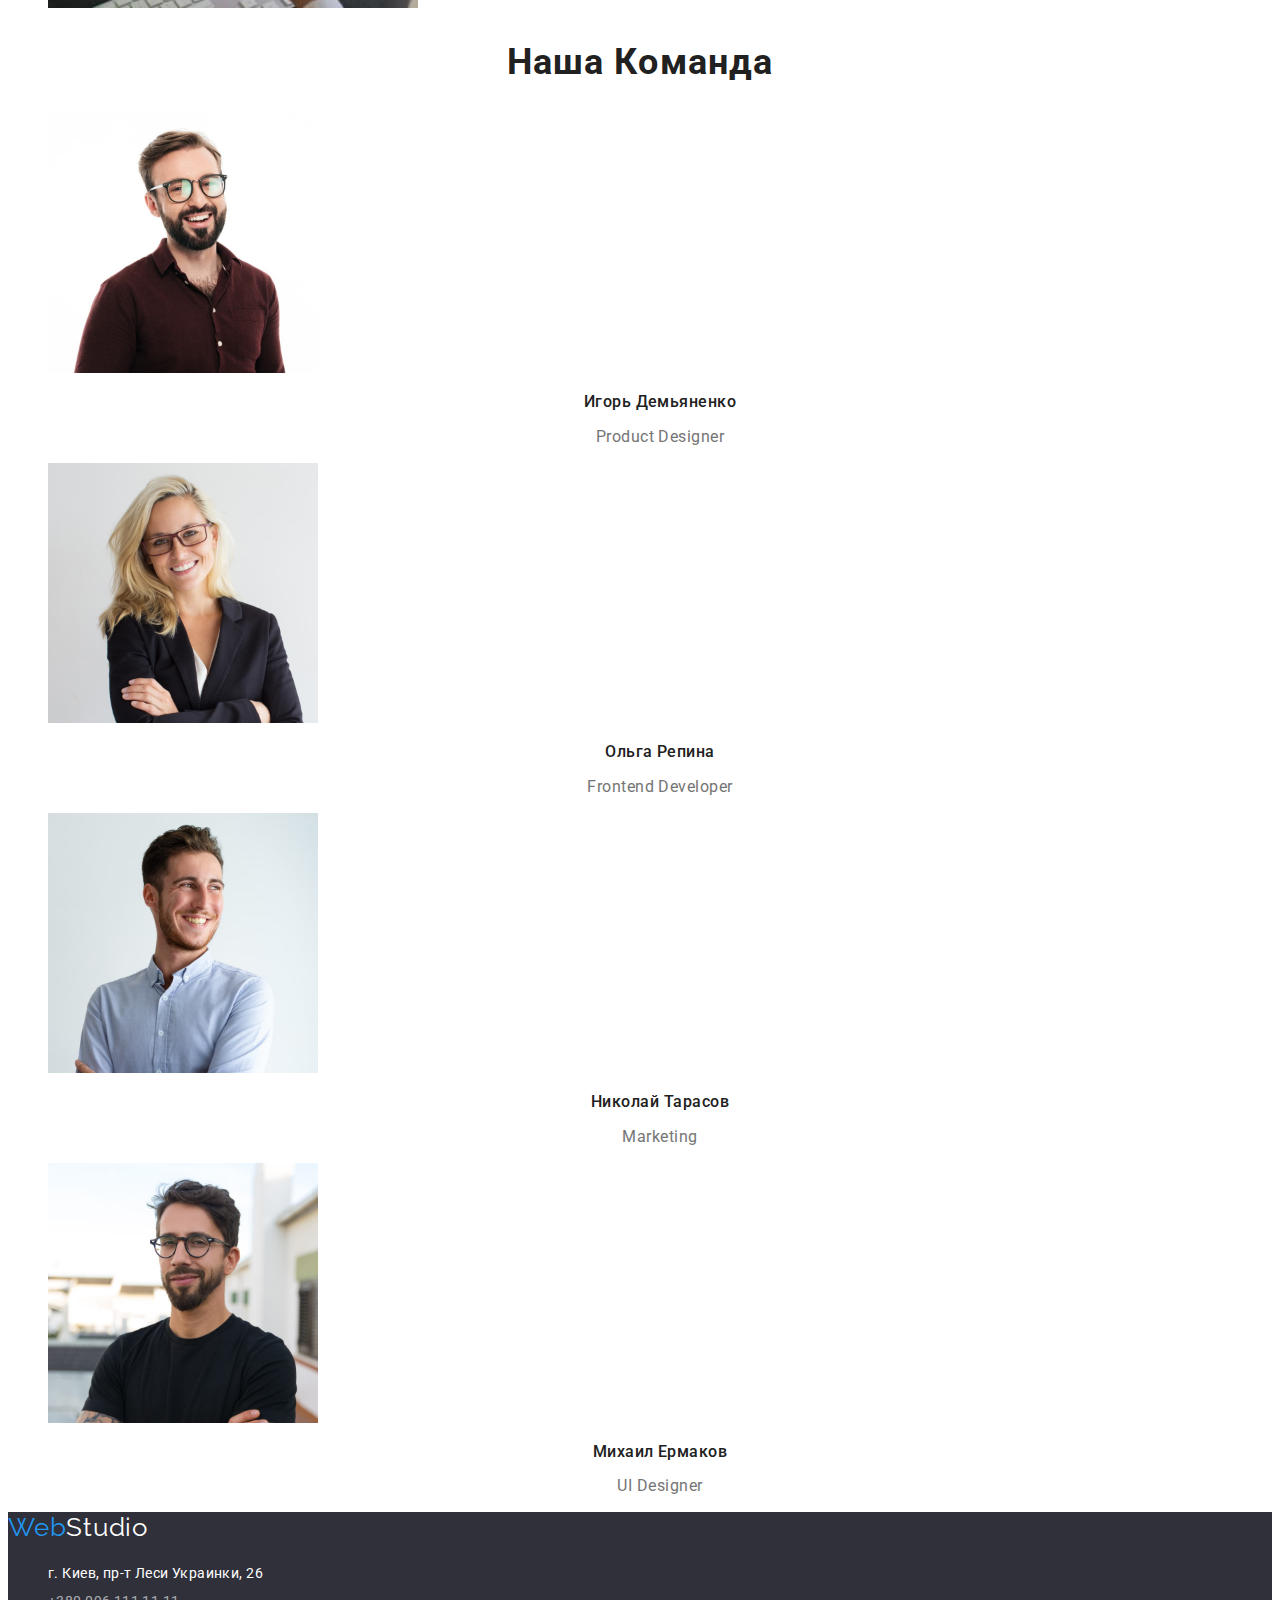
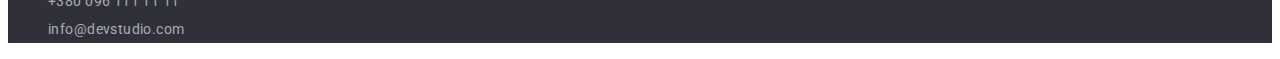
==== commit 944ed609: "done" ====
--- a/index.html
+++ b/index.html
@@ -96,7 +96,7 @@
   </main>
   <footer class="backgroundblk">
     <a href="index.html" class="logo"><span class="blue">Web</span><span class="logo white">Studio</span></a>
-    <address>
+    <address class="font-style-none">
     <ul class="dot-hide">
       <li>
         <a href="https://www.google.com/maps/search/%D0%BC%D1%96%D1%81%D1%82%D0%BE+%D0%BA%D0%B8%D1%97%D0%B2+%D0%BF%D1%80%D0%BE%D1%81%D0%BF%D0%B5%D0%BA%D1%82+%D0%BB%D0%B5%D1%81%D1%96+%D1%83%D0%BA%D1%80%D0%B0%D1%97%D0%BD%D0%BA%D0%B8+%D0%B1%D1%83%D0%B4%D0%B8%D0%BD%D0%BE%D0%BA+26/@50.4267002,30.536354,17z/data=!3m1!4b1" class="footer-adress">г. Киев, пр-т Леси Украинки, 26</a>
--- a/css/styles.css
+++ b/css/styles.css
@@ -87,7 +87,7 @@
     }
 
 .small-button button:hover,
-.small-button button:hover{
+.small-button button:focus{
     background-color: var(--brand-color-blue);
 }
 
@@ -145,7 +145,7 @@
 }
 
 .job-position p{
-    font-weight: 500;
+    font-weight: 400;
     font-size: 16px;
     line-height: 1.18;
     text-align: center;
@@ -170,6 +170,21 @@
     color: var(--brand-color-white);
     text-decoration: none;
 }
+
+.font-style-none {
+    font-style: normal;
+}
+
+.footer-nav:hover,
+.footer-nav:focus {
+    color: var(--brand-color-blue);
+}
+
+.footer-adress:hover,
+.footer-adress:focus {
+    color: var(--brand-color-blue);
+}
+
 .backgroundblk{
 background-color: var(--background-color);
 }
